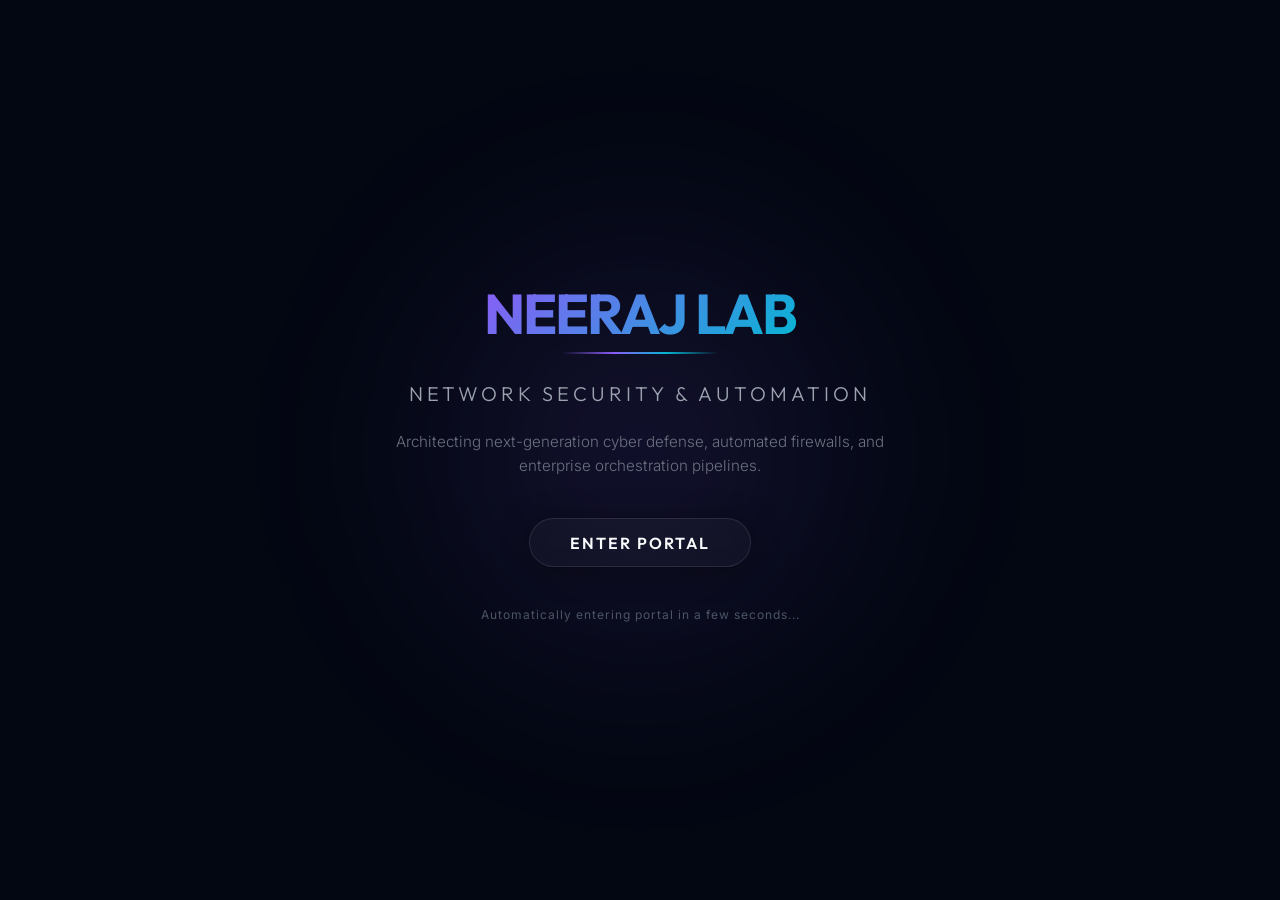
==== index.html @ 839e4017 "feat: deploy premium portfolio portal and first sanitized blog post" ====
<!DOCTYPE html>
<html lang="en">
<head>
    <meta charset="UTF-8">
    <meta name="viewport" content="width=device-width, initial-scale=1.0">
    <title>Neeraj Lab</title>
    <link rel="preconnect" href="https://fonts.googleapis.com">
    <link rel="preconnect" href="https://fonts.gstatic.com" crossorigin>
    <link href="https://fonts.googleapis.com/css2?family=Inter:wght@300;400;600&family=Outfit:wght@200;400;700&display=swap" rel="stylesheet">
    <style>
        :root {
            --bg-color: #030712;
            --text-primary: #f9fafb;
            --text-secondary: #9ca3af;
            --accent-glow: rgba(139, 92, 246, 0.15);
            --accent-color: #8b5cf6;
            --accent-cyan: #06b6d4;
        }

        * {
            box-sizing: border-box;
            margin: 0;
            padding: 0;
        }

        body {
            background-color: var(--bg-color);
            color: var(--text-primary);
            font-family: 'Inter', sans-serif;
            min-height: 100vh;
            display: flex;
            flex-direction: column;
            justify-content: center;
            align-items: center;
            overflow: hidden;
            position: relative;
        }

        /* Background Glows */
        .glow-sphere {
            position: absolute;
            width: 600px;
            height: 600px;
            background: radial-gradient(circle, var(--accent-glow) 0%, rgba(0,0,0,0) 70%);
            top: 50%;
            left: 50%;
            transform: translate(-50%, -50%);
            z-index: 1;
            pointer-events: none;
            filter: blur(80px);
        }

        .container {
            z-index: 2;
            text-align: center;
            max-width: 600px;
            padding: 2rem;
            display: flex;
            flex-direction: column;
            align-items: center;
            gap: 1.5rem;
            animation: fadeIn 1.2s ease-out;
        }

        .logo-mark {
            font-family: 'Outfit', sans-serif;
            font-size: 3.5rem;
            font-weight: 700;
            background: linear-gradient(135deg, var(--accent-color) 0%, var(--accent-cyan) 100%);
            -webkit-background-clip: text;
            -webkit-text-fill-color: transparent;
            letter-spacing: -2px;
            position: relative;
            margin-bottom: 0.5rem;
        }

        .logo-mark::after {
            content: '';
            position: absolute;
            bottom: -5px;
            left: 25%;
            width: 50%;
            height: 2px;
            background: linear-gradient(90deg, transparent, var(--accent-color), var(--accent-cyan), transparent);
        }

        .tagline {
            font-family: 'Outfit', sans-serif;
            font-size: 1.25rem;
            color: var(--text-secondary);
            font-weight: 300;
            letter-spacing: 4px;
            text-transform: uppercase;
        }

        .description {
            font-size: 0.95rem;
            color: #6b7280;
            line-height: 1.6;
            margin-bottom: 1rem;
            font-weight: 300;
        }

        .enter-btn {
            font-family: 'Outfit', sans-serif;
            display: inline-flex;
            align-items: center;
            justify-content: center;
            padding: 0.85rem 2.5rem;
            font-size: 1rem;
            font-weight: 600;
            text-transform: uppercase;
            letter-spacing: 2px;
            color: var(--text-primary);
            background: rgba(255, 255, 255, 0.03);
            border: 1px solid rgba(255, 255, 255, 0.1);
            border-radius: 50px;
            cursor: pointer;
            text-decoration: none;
            transition: all 0.4s cubic-bezier(0.16, 1, 0.3, 1);
            position: relative;
            overflow: hidden;
            box-shadow: 0 4px 30px rgba(0, 0, 0, 0.4);
            backdrop-filter: blur(10px);
        }

        .enter-btn::before {
            content: '';
            position: absolute;
            top: 0;
            left: -100%;
            width: 100%;
            height: 100%;
            background: linear-gradient(90deg, transparent, rgba(255, 255, 255, 0.1), transparent);
            transition: all 0.6s ease;
        }

        .enter-btn:hover {
            border-color: var(--accent-color);
            box-shadow: 0 0 20px rgba(139, 92, 246, 0.4);
            transform: translateY(-2px);
        }

        .enter-btn:hover::before {
            left: 100%;
        }

        .redirect-notice {
            font-size: 0.75rem;
            color: #4b5563;
            margin-top: 1rem;
            letter-spacing: 1px;
        }

        @keyframes fadeIn {
            from {
                opacity: 0;
                transform: translateY(20px);
            }
            to {
                opacity: 1;
                transform: translateY(0);
            }
        }
    </style>
    <script>
        // Automatic redirection to /projects after 3 seconds
        setTimeout(function() {
            window.location.href = './projects/';
        }, 3000);
    </script>
</head>
<body>
    <div class="glow-sphere"></div>
    <div class="container">
        <div class="logo-mark">NEERAJ LAB</div>
        <div class="tagline">Network Security & Automation</div>
        <div class="description">
            Architecting next-generation cyber defense, automated firewalls, and enterprise orchestration pipelines.
        </div>
        <a href="./projects/" class="enter-btn">Enter Portal</a>
        <div class="redirect-notice">Automatically entering portal in a few seconds...</div>
    </div>
</body>
</html>
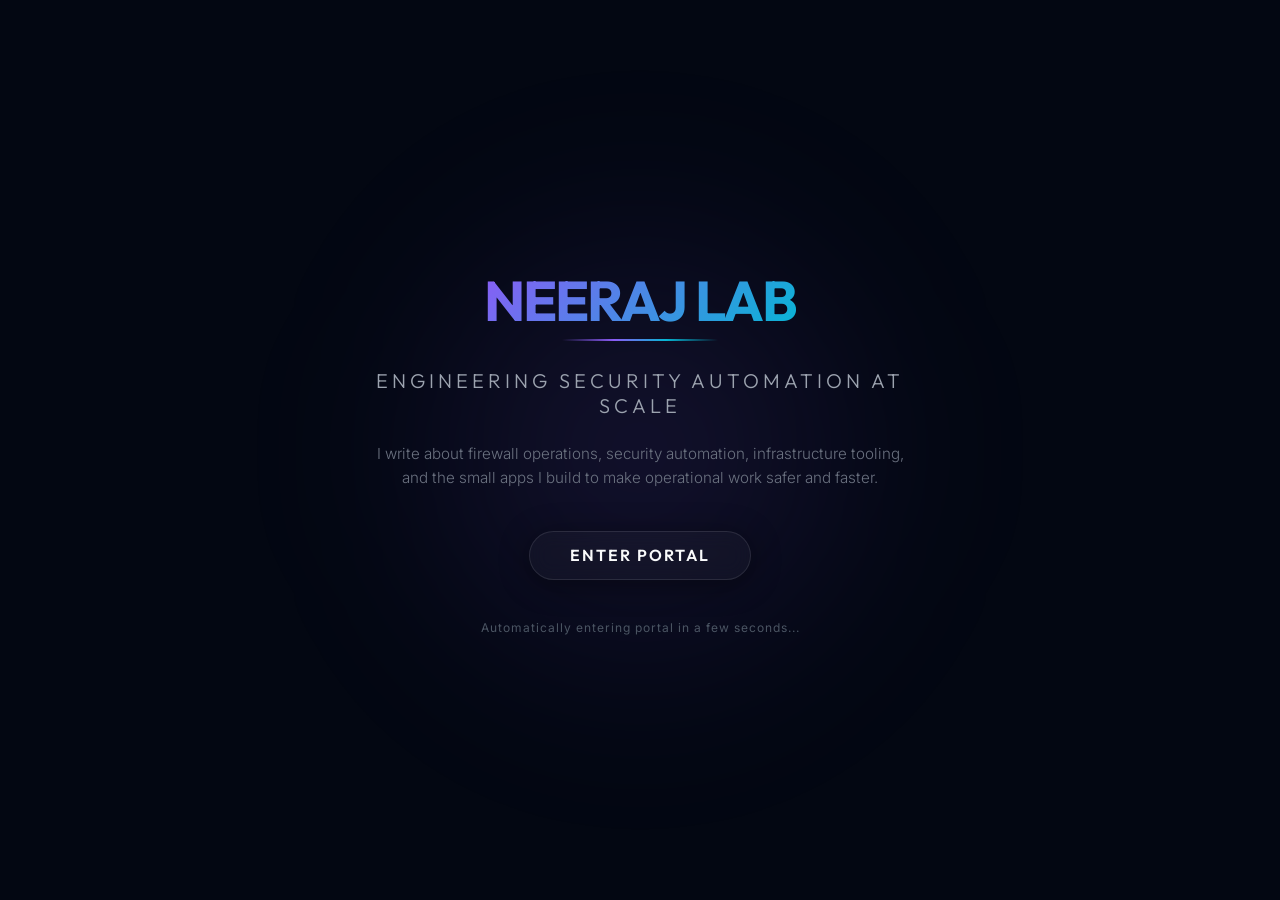
==== commit d2c08d80: "publish: Automated Firewall Hygiene System" ====
--- a/index.html
+++ b/index.html
@@ -174,9 +174,9 @@
     <div class="glow-sphere"></div>
     <div class="container">
         <div class="logo-mark">NEERAJ LAB</div>
-        <div class="tagline">Network Security & Automation</div>
+        <div class="tagline">Engineering Security Automation at Scale</div>
         <div class="description">
-            Architecting next-generation cyber defense, automated firewalls, and enterprise orchestration pipelines.
+            I write about firewall operations, security automation, infrastructure tooling, and the small apps I build to make operational work safer and faster.
         </div>
         <a href="./projects/" class="enter-btn">Enter Portal</a>
         <div class="redirect-notice">Automatically entering portal in a few seconds...</div>
